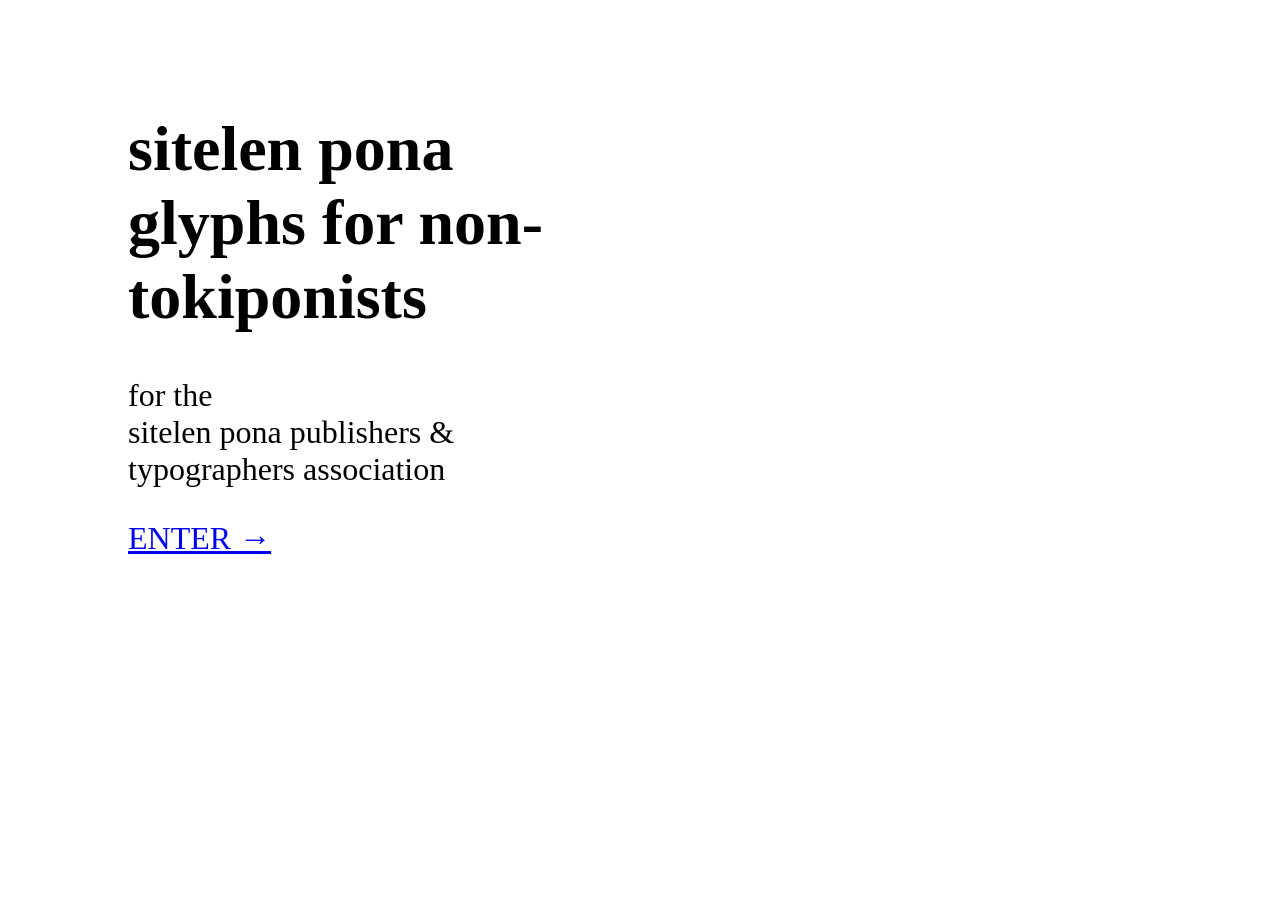
==== index.html @ e2c72c00 "added white background and proper background scaling" ====
<!DOCTYPE html>
<html>
    <head>
        <meta charset="UTF-8" name="viewport" content="width=device-width, initial-scale=1">
        <link href="style.css" rel="stylesheet" type="text/css" media="all">
        <title>sitelen pona glyphs for non-tokiponists</title><style>
            body{background-image: url("assets/book-cover.jpg");
                background-size: cover; font-family: "TASA Orbiter";
                font-size: 2rem; font-feature-settings: "ss01";
                margin: 64px}
            main{padding: 48px 64px; background: white;
                max-width: 29ch;}
            h1{margin-top: 0}
        </style></head>
    <body><main>
        <h1>sitelen pona glyphs for non-tokiponists</h1>
        <p>for the<br>sitelen pona publishers &<br>typographers association</p>
        <a href="summary">ENTER →</a>
    </main></body>
</html>
---- style.css ----
@font-face {
    font-family: 'TASA Orbiter';
    src: url("assets/"TASAOrbiter-VariableFont_wght.ttf);
}
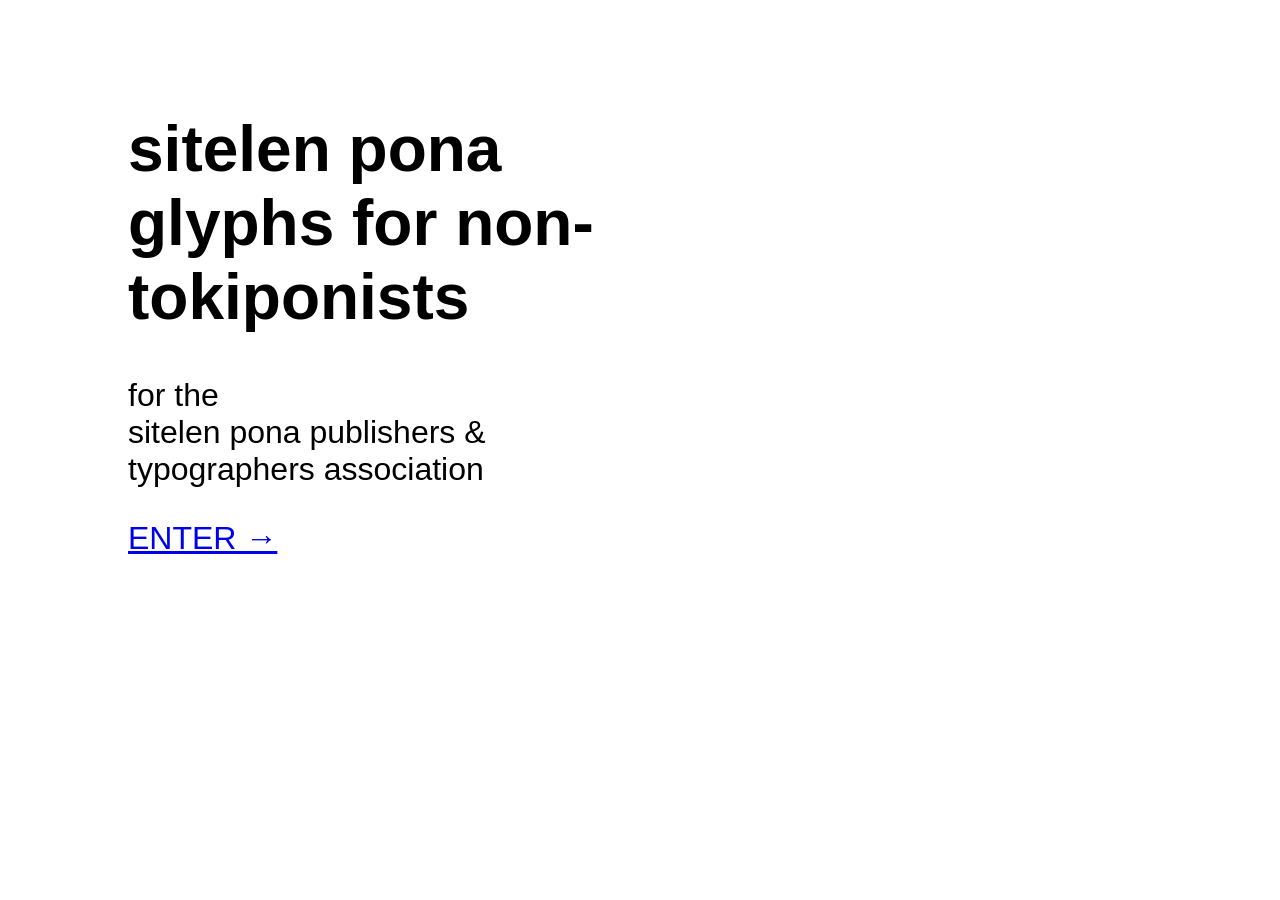
==== commit 079e8e7c: "fixed sizing" ====
--- a/index.html
+++ b/index.html
@@ -5,10 +5,11 @@
         <link href="style.css" rel="stylesheet" type="text/css" media="all">
         <title>sitelen pona glyphs for non-tokiponists</title><style>
             body{background-image: url("assets/book-cover.jpg");
-                background-size: cover; font-family: "TASA Orbiter";
-                font-size: 2rem; font-feature-settings: "ss01";
-                margin: 64px}
-            main{padding: 48px 64px; background: white;
+                background-size: cover; font-family: "TASA Orbiter", sans-serif;
+                font-feature-settings: "ss01";
+                font-size: min(2rem, 4.75vw);
+                --border: min(64px, 7.8vw); margin: var(--border)}
+            main{padding: calc(var(--border)*0.75) var(--border); background: white;
                 max-width: 29ch;}
             h1{margin-top: 0}
         </style></head>
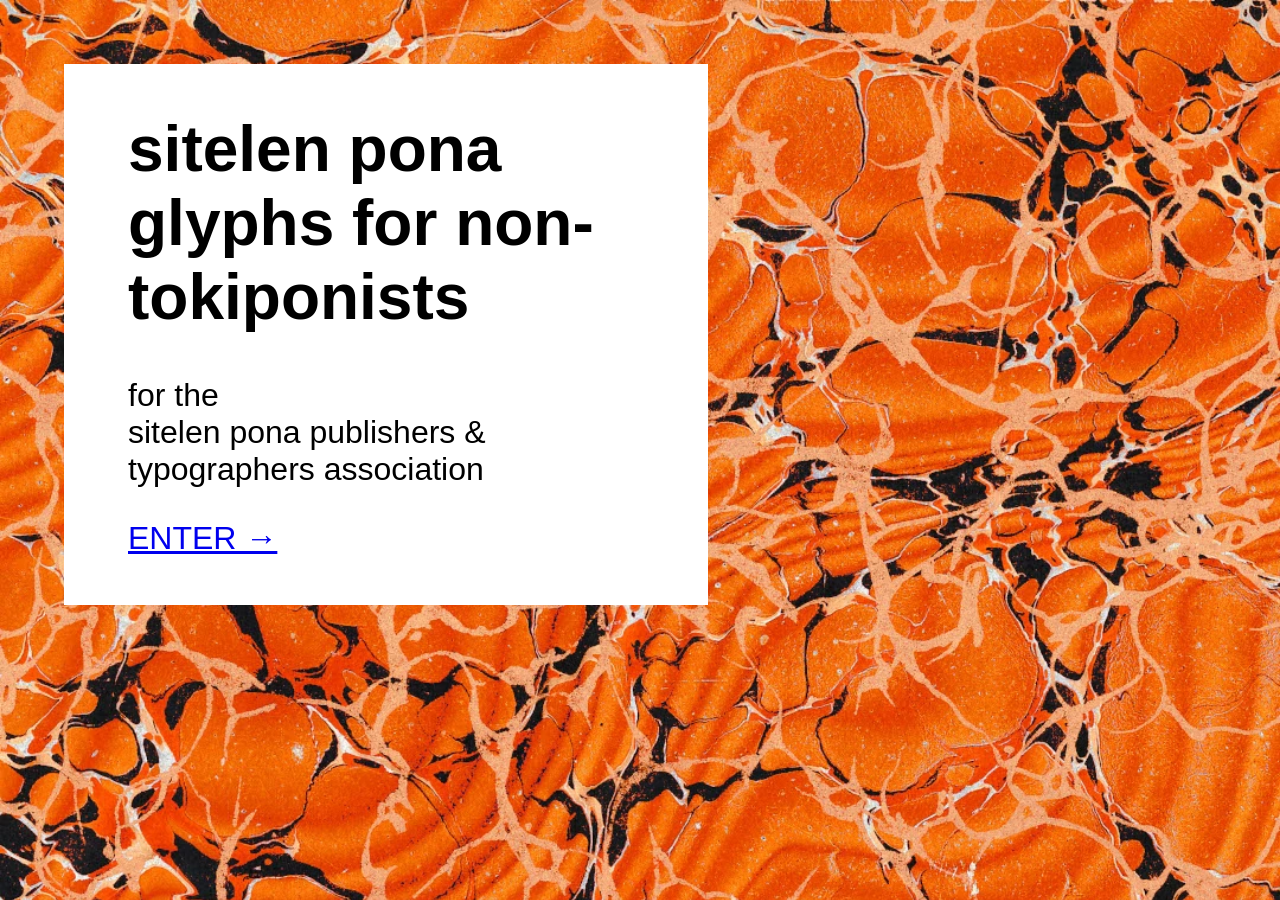
==== commit cf08392b: "fixed home image link and added summary design" ====
--- a/index.html
+++ b/index.html
@@ -4,14 +4,15 @@
         <meta charset="UTF-8" name="viewport" content="width=device-width, initial-scale=1">
         <link href="style.css" rel="stylesheet" type="text/css" media="all">
         <title>sitelen pona glyphs for non-tokiponists</title><style>
-            body{background-image: url("assets/book-cover.jpg");
-                background-size: cover; font-family: "TASA Orbiter", sans-serif;
+            body{background-image: url("assets/book-cover.webp");
+                background-size: auto 100vmax; font-family: "TASA Orbiter", sans-serif;
                 font-feature-settings: "ss01";
                 font-size: min(2rem, 4.75vw);
                 --border: min(64px, 7.8vw); margin: var(--border)}
             main{padding: calc(var(--border)*0.75) var(--border); background: white;
                 max-width: 29ch;}
             h1{margin-top: 0}
+
         </style></head>
     <body><main>
         <h1>sitelen pona glyphs for non-tokiponists</h1>
--- a/style.css
+++ b/style.css
@@ -1,4 +1,4 @@
 @font-face {
     font-family: 'TASA Orbiter';
-    src: url("assets/"TASAOrbiter-VariableFont_wght.ttf);
+    src: url("assets/"TASAOrbiter-VariableFont_wght.woff2);
 }
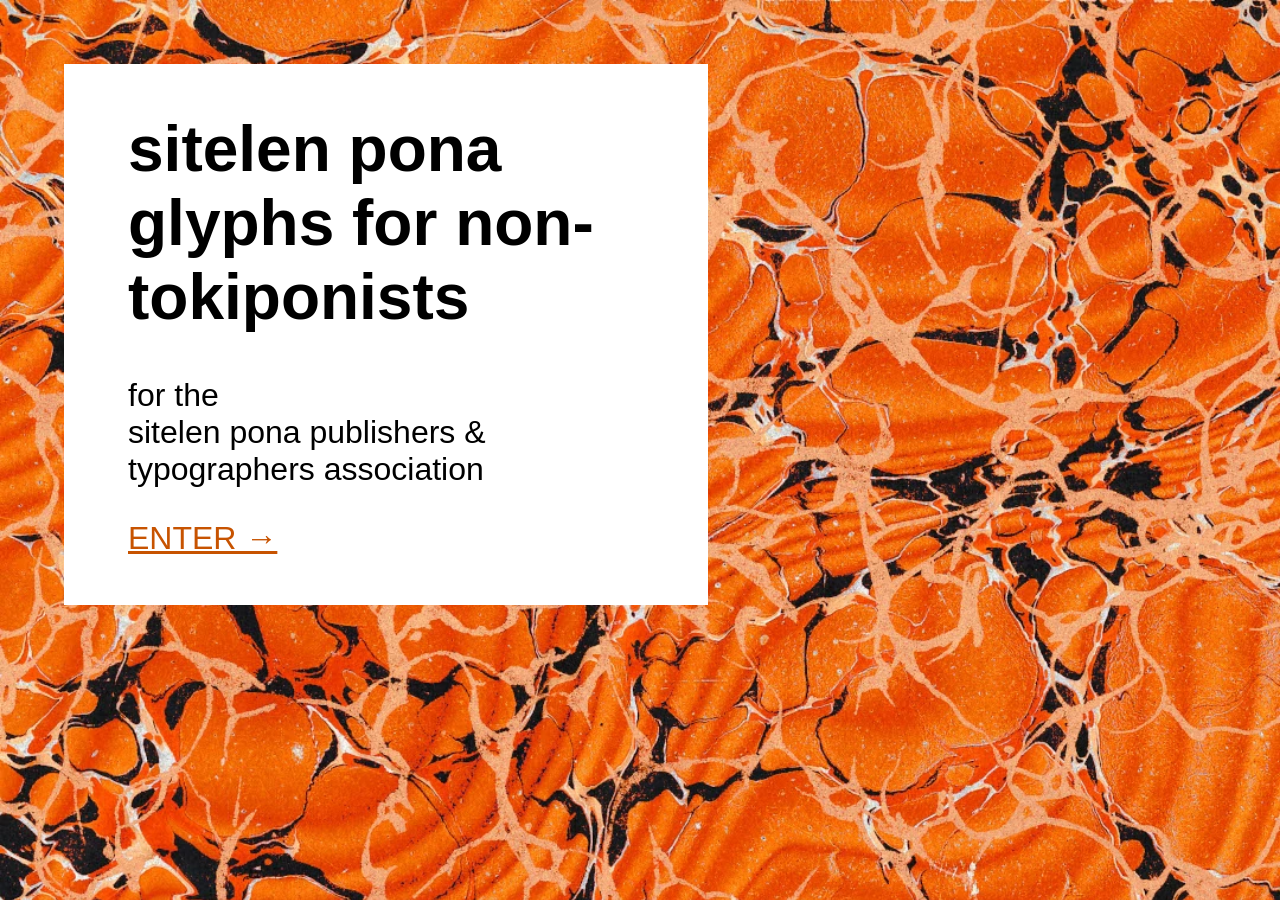
==== commit 2a8fb094: "changed link color" ====
--- a/index.html
+++ b/index.html
@@ -12,6 +12,7 @@
             main{padding: calc(var(--border)*0.75) var(--border); background: white;
                 max-width: 29ch;}
             h1{margin-top: 0}
+            a{color: #C75300}
 
         </style></head>
     <body><main>
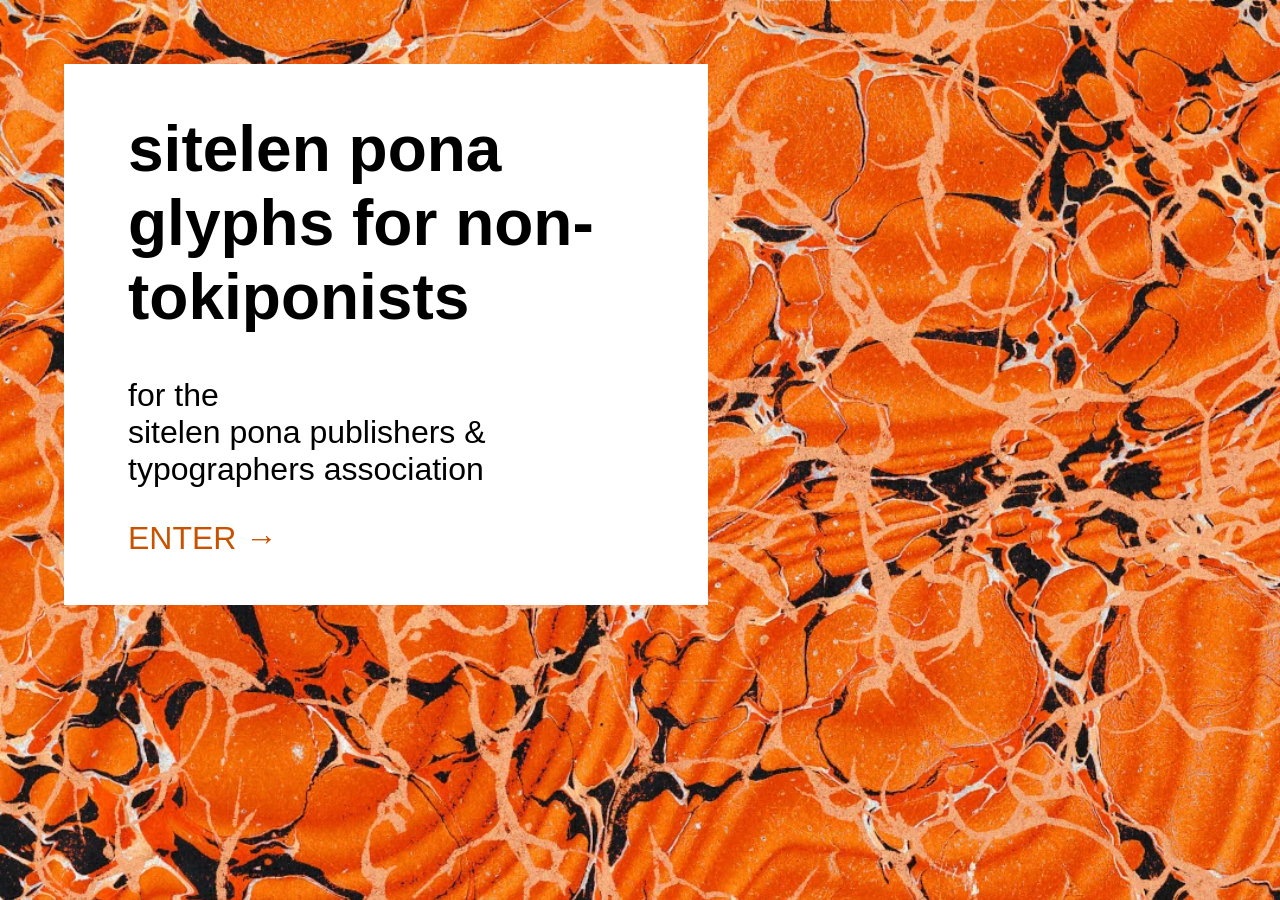
==== commit 8de1d5ac: "changed layout" ====
--- a/index.html
+++ b/index.html
@@ -12,7 +12,11 @@
             main{padding: calc(var(--border)*0.75) var(--border); background: white;
                 max-width: 29ch;}
             h1{margin-top: 0}
-            a{color: #C75300}
+            a{color: #C75300; text-decoration: none}
+            a:hover{text-decoration: underline 2px; color: black}
+            a:active{background-color: black; text-decoration: none; color: white}
+
+            ::selection{background-color: var(--color); color: white}
 
         </style></head>
     <body><main>
